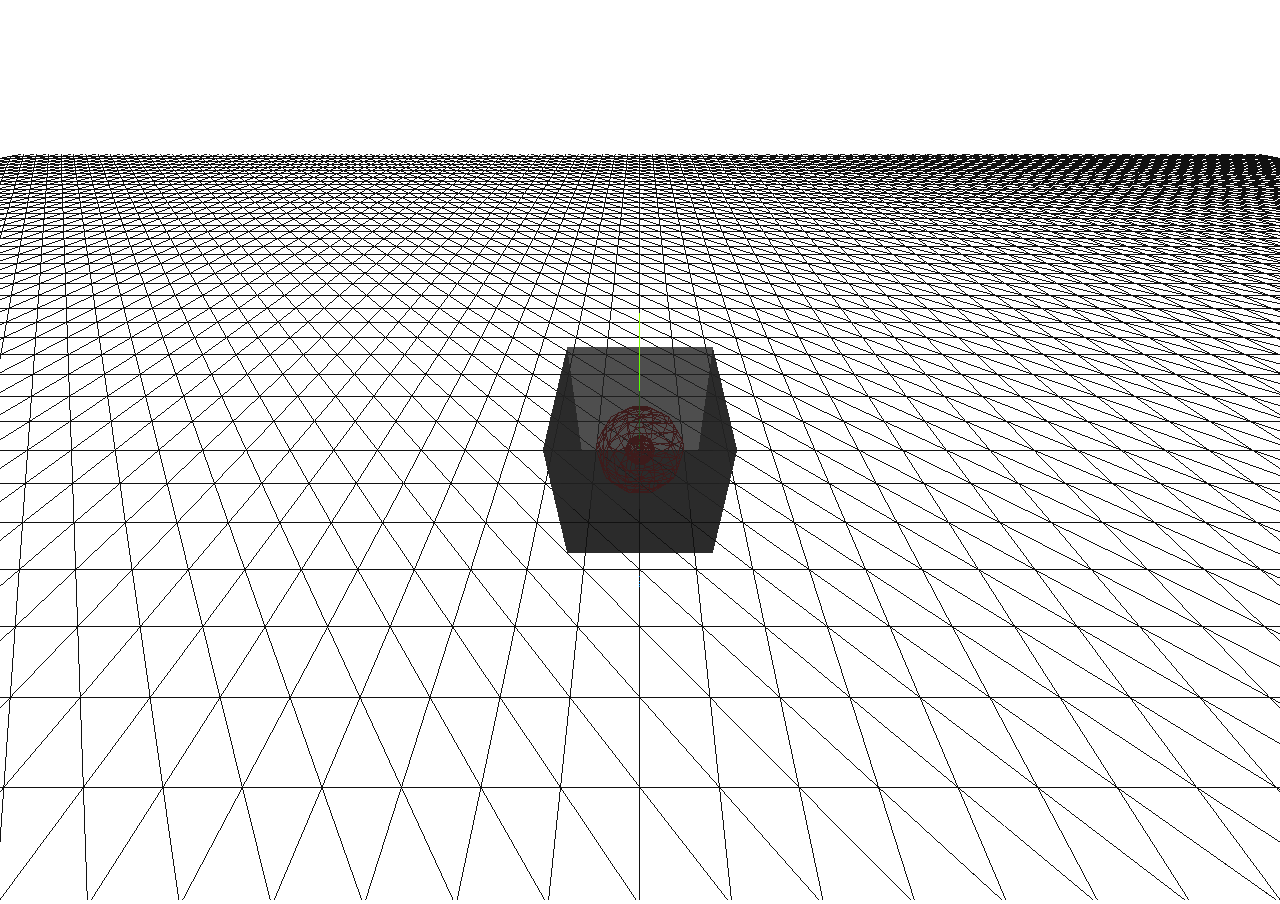
==== player_movement/index.html @ c27f549e "Add files via upload" ====
<!DOCTYPE html>
<html>

<head>
    <meta charset="UTF-8">
    <meta name="viewport" content="width=device-width, initial-scale=1.0">
    <meta http-equiv="X-UA-Compatible" content="ie=edge">
    <title>Document</title>
    <script type="text/javascript" src="libs/three.js"></script>
    <script type="text/javascript" src="libs/jquery.js"></script>
    <script type="text/javascript" src="Player.js"></script>
    <script type="text/javascript" src="Main.js"></script>
    <style>
    *{
        margin:0;
        padding: 0;
        border:0;
    }
    </style>
    <script>
        var main;
        $(document).ready(function () {
            main = new Main();
        })
    </script>
</head>

<body>
    <div id="root"></div>
</body>

</html>
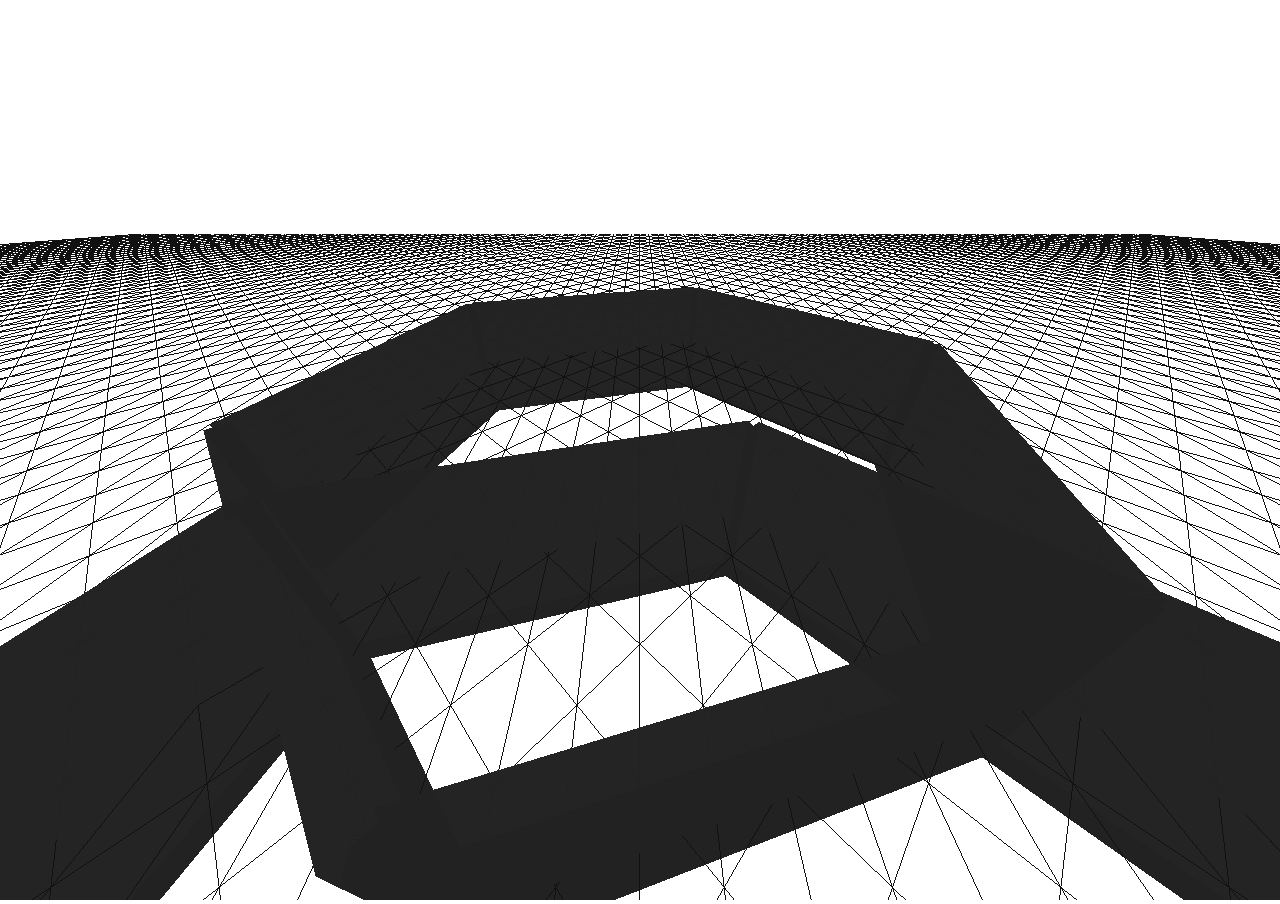
==== commit 5f3cdc36: "Hexagony zrobione" ====
--- a/player_movement/index.html
+++ b/player_movement/index.html
@@ -9,6 +9,10 @@
     <script type="text/javascript" src="libs/three.js"></script>
     <script type="text/javascript" src="libs/jquery.js"></script>
     <script type="text/javascript" src="Player.js"></script>
+    <script type="text/javascript" src="Hex.js"></script>
+    <script type="text/javascript" src="LevelData.js"></script>
+    <script type="text/javascript" src="Level.js"></script>
+    <script type="text/javascript" src="libs/OrbitControls.js"></script>
     <script type="text/javascript" src="Main.js"></script>
     <style>
     *{
